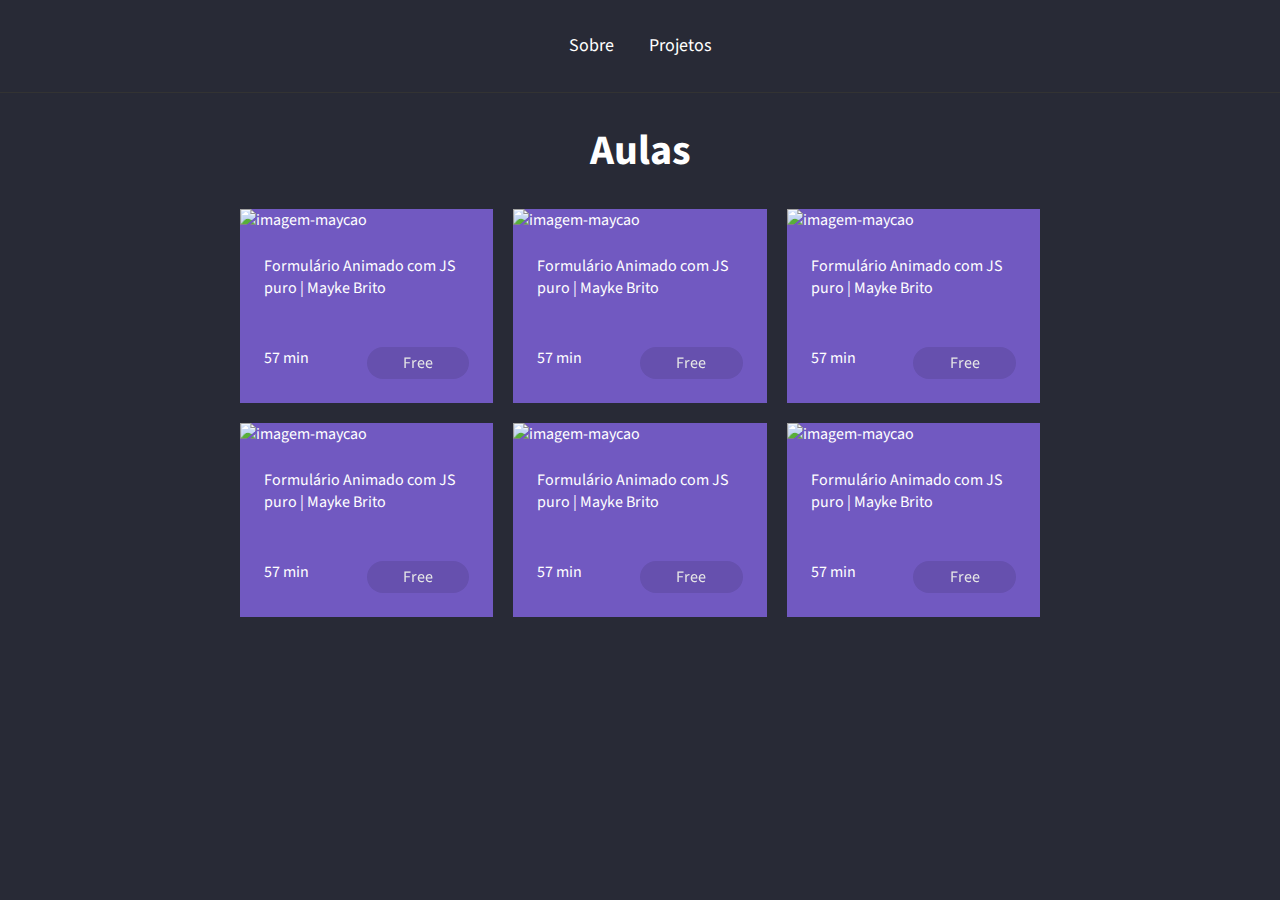
==== classes.html @ fd0c482b "Aplicando Display Grid" ====
<!DOCTYPE html>
<html>
  <head>
    <title>Vinicius Nunes</title>
    <link rel="preconnect" href="https://fonts.gstatic.com"/>
    <link  href="https://fonts.googleapis.com/css2?family=Source+Sans+Pro:wght@300&display=swap" rel="stylesheet"/>
    <link rel="stylesheet" href="style.css"/>
  </head>
  <body>
    <header>
      <div class="links">
        <a href="/">Sobre</a>
        <a href="/">Projetos</a>
      </div>
    </header>
 <div id="wrapper"> 
      <h1>Aulas</h1>
 </div>

     <section class="cards">

         <div class="card">
         <div class="card__image-container">
         <img src="https://img.youtube.com/vi/GykTLqODQuU/hqdefault.jpg" alt="imagem-maycao">
  </div>
   <div class="card__content">
    <p>Formulário Animado com JS puro | Mayke Brito</p>
   </div>
   <div class="card__info">
       <p>57 min </p>
      <p class="card__price">Free</p>
</div>
</div>




    <div class="card">
    <div class="card__image-container">
    <img src="https://img.youtube.com/vi/GykTLqODQuU/hqdefault.jpg" alt="imagem-maycao">
</div>
<div class="card__content">
<p>Formulário Animado com JS puro | Mayke Brito</p>
</div>
<div class="card__info">
  <p>57 min </p>
 <p class="card__price">Free</p>
</div>
</div>

<div class="card">
    <div class="card__image-container">
    <img src="https://img.youtube.com/vi/GykTLqODQuU/hqdefault.jpg" alt="imagem-maycao">
</div>
<div class="card__content">
<p>Formulário Animado com JS puro | Mayke Brito</p>
</div>
<div class="card__info">
  <p>57 min </p>
 <p class="card__price">Free</p>
</div>
</div>

<div class="card">
    <div class="card__image-container ">
    <img src="https://img.youtube.com/vi/GykTLqODQuU/hqdefault.jpg" alt="imagem-maycao">
</div>
<div class="card__content">
<p>Formulário Animado com JS puro | Mayke Brito</p>
</div>
<div class="card__info">
  <p>57 min </p>
 <p class="card__price">Free</p>
</div>
</div>

<div class="card">
    <div class="card__image-container ">
    <img src="https://img.youtube.com/vi/GykTLqODQuU/hqdefault.jpg" alt="imagem-maycao">
</div>
<div class="card__content">
<p>Formulário Animado com JS puro | Mayke Brito</p>
</div>
<div class="card__info">
  <p>57 min </p>
 <p class="card__price">Free</p>
</div>
</div>

<div class="card">
    <div class="card__image-container">
    <img src="https://img.youtube.com/vi/GykTLqODQuU/hqdefault.jpg" alt="imagem-maycao">
</div>
<div class="card__content">
<p>Formulário Animado com JS puro | Mayke Brito</p>
</div>
<div class="card__info">
  <p>57 min </p>
 <p class="card__price">Free</p>
</div>
</div>
     </section>



        </body>
        </html>
---- style.css ----
* { 
    margin: 0;
    padding: 0;
    border: 0;
  }

  :root { 
    --color-green:#50fa7b;
    --color-rocket:#7159c1;
  }
  
  
  body { 
     background: #282a36;
     color: white;
     font-family: 'Source Sans Pro', sans-serif;
  
  }
  
  header { 
     padding: 32px;
     border-bottom:  1px solid #333;
     background: rgba(0,0,0,0,1);
  }
  
  .links{ 
    text-align: center;
  
  }
  
  .links a {
     color: white; 
     font-size: 18px;
     line-height: 28px;
     margin: 0 16px;
     text-decoration: none;
     
  }
  
  
  .links a:hover { 
        color:  var(--color-green);
        transition: color 200ms;
  } 

#wrapper { 
   text-align: center;
   padding: 32px;
    
}

#wrapper img { 
  border-radius: 50%;
  border: 5px solid  var(--color-green);
  margin-bottom: 32px;
  height: 300px;

}

#wrapper h1 { 
   font-size: 42px;
   line-height: 52px;
   font-weight: bold;
}

#wrapper h2 {
   font-size: 24px;
   font-weight: normal;
   line-height: 34px;
   margin-top: 8px;
   opacity: 0.8;
   
}

#wrapper p { 
   max-width: 500px ;
   margin: 32px auto;
   font-size: 24px;
   line-height: 34px;
  
}

#links-footer a  { 
 text-decoration: underline;
 border-bottom:  1px solid var(--color-green);


}


/*=== CARDS ===*/

.cards { 
  max-width: 800px;
  margin: 0 auto;
  display: grid;
  grid-template-columns: 1fr 1fr 1fr;
  gap: 20px;

}

.card { 
  background-color: var(--color-rocket);
}

.card__image-container img {
   width: 100%; 
}

.card__content, 
.card__info  { 
  padding: 24px;
}


.card__info { 
  display: grid;
  grid-template-columns: 1fr 1fr;
}

.card__price  { 
   background-color: var(--color-rocket);
   filter: brightness(90%);
   padding: 5px 20px;
   border-radius: 20px;
   text-align: center;
}
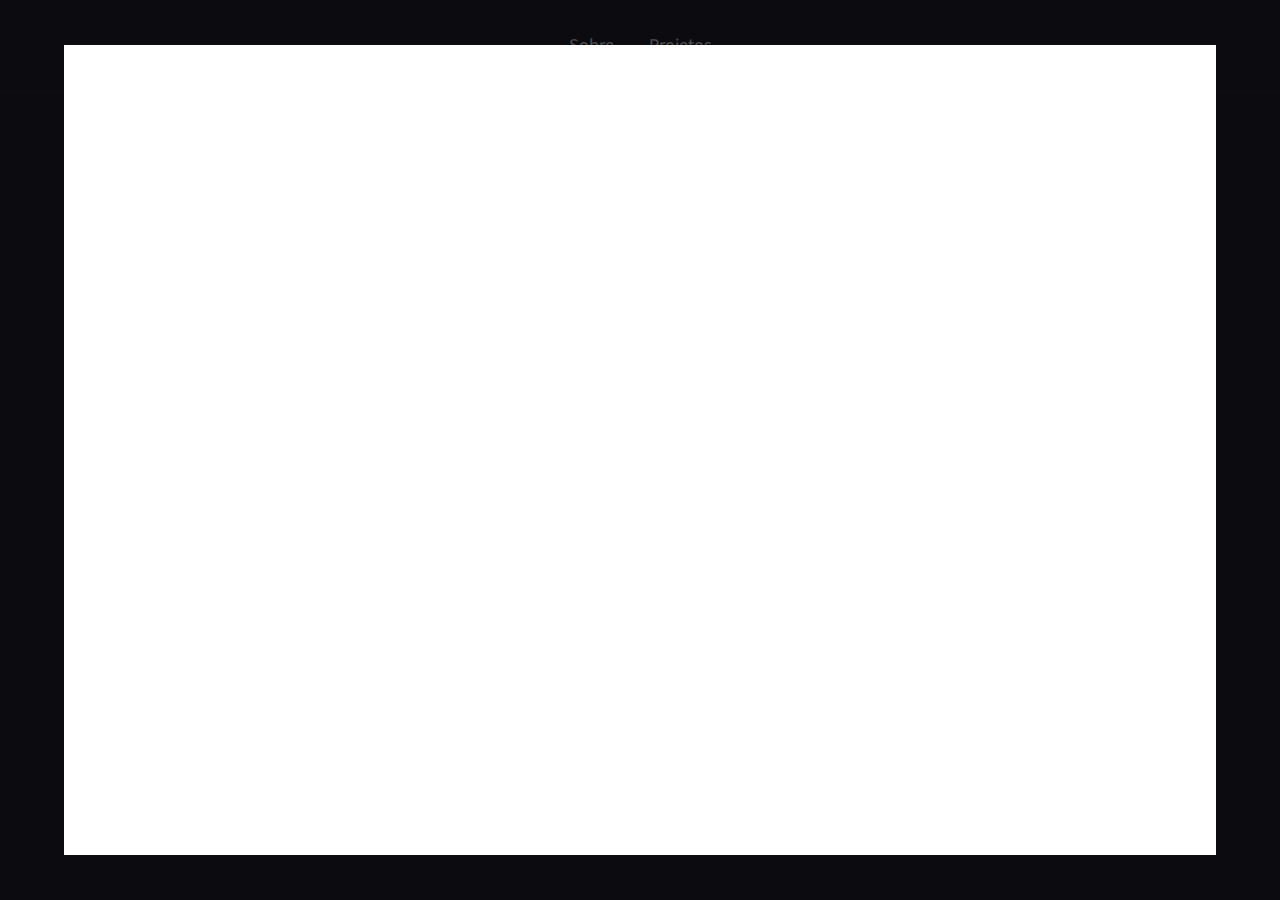
==== commit 2f7108bb: "Aplicando Fundo MODAL" ====
--- a/classes.html
+++ b/classes.html
@@ -21,7 +21,7 @@
 
          <div class="card">
          <div class="card__image-container">
-         <img src="https://img.youtube.com/vi/GykTLqODQuU/hqdefault.jpg" alt="imagem-maycao">
+         <img src="https://thumbnailgrabber.com/image/HJlJUODC_.jpg" alt="imagem-maycao">
   </div>
    <div class="card__content">
     <p>Formulário Animado com JS puro | Mayke Brito</p>
@@ -37,7 +37,7 @@
 
     <div class="card">
     <div class="card__image-container">
-    <img src="https://img.youtube.com/vi/GykTLqODQuU/hqdefault.jpg" alt="imagem-maycao">
+    <img src="https://thumbnailgrabber.com/image/ByNFBuwRO.jpg" alt="imagem-maycao">
 </div>
 <div class="card__content">
 <p>Formulário Animado com JS puro | Mayke Brito</p>
@@ -50,7 +50,7 @@
 
 <div class="card">
     <div class="card__image-container">
-    <img src="https://img.youtube.com/vi/GykTLqODQuU/hqdefault.jpg" alt="imagem-maycao">
+    <img src="https://thumbnailgrabber.com/image/SJQ3rdw0d.jpg" alt="imagem-maycao">
 </div>
 <div class="card__content">
 <p>Formulário Animado com JS puro | Mayke Brito</p>
@@ -63,7 +63,7 @@
 
 <div class="card">
     <div class="card__image-container ">
-    <img src="https://img.youtube.com/vi/GykTLqODQuU/hqdefault.jpg" alt="imagem-maycao">
+    <img src="https://img.youtube.com/vi/ghTrp1x_1As/maxresdefault.jpg" alt="imagem-maycao">
 </div>
 <div class="card__content">
 <p>Formulário Animado com JS puro | Mayke Brito</p>
@@ -76,7 +76,7 @@
 
 <div class="card">
     <div class="card__image-container ">
-    <img src="https://img.youtube.com/vi/GykTLqODQuU/hqdefault.jpg" alt="imagem-maycao">
+    <img src="https://thumbnailgrabber.com/image/SJTbLdPRu.jpg" alt="imagem-maycao">
 </div>
 <div class="card__content">
 <p>Formulário Animado com JS puro | Mayke Brito</p>
@@ -89,7 +89,7 @@
 
 <div class="card">
     <div class="card__image-container">
-    <img src="https://img.youtube.com/vi/GykTLqODQuU/hqdefault.jpg" alt="imagem-maycao">
+    <img src="https://thumbnailgrabber.com/image/SJCL8_wC_.jpg" alt="imagem-maycao">
 </div>
 <div class="card__content">
 <p>Formulário Animado com JS puro | Mayke Brito</p>
@@ -101,6 +101,13 @@
 </div>
      </section>
 
+     <div class="modal-overlay">
+        <div class="modal">
+        
+
+        </div>
+     </div>
+
 
 
         </body>
--- a/style.css
+++ b/style.css
@@ -124,4 +124,24 @@
    padding: 5px 20px;
    border-radius: 20px;
    text-align: center;
+}
+
+
+/*=== MODAL ==== */
+
+.modal-overlay { 
+  background-color: rgba(0,0,0,0.7);
+  width: 100%;
+  height: 100%;
+  position: fixed;
+  top: 0px;
+
+}
+
+.modal { 
+   background-color: white;
+   width: 90%;
+   height: 90%;
+   margin: 5vh auto;
+
 }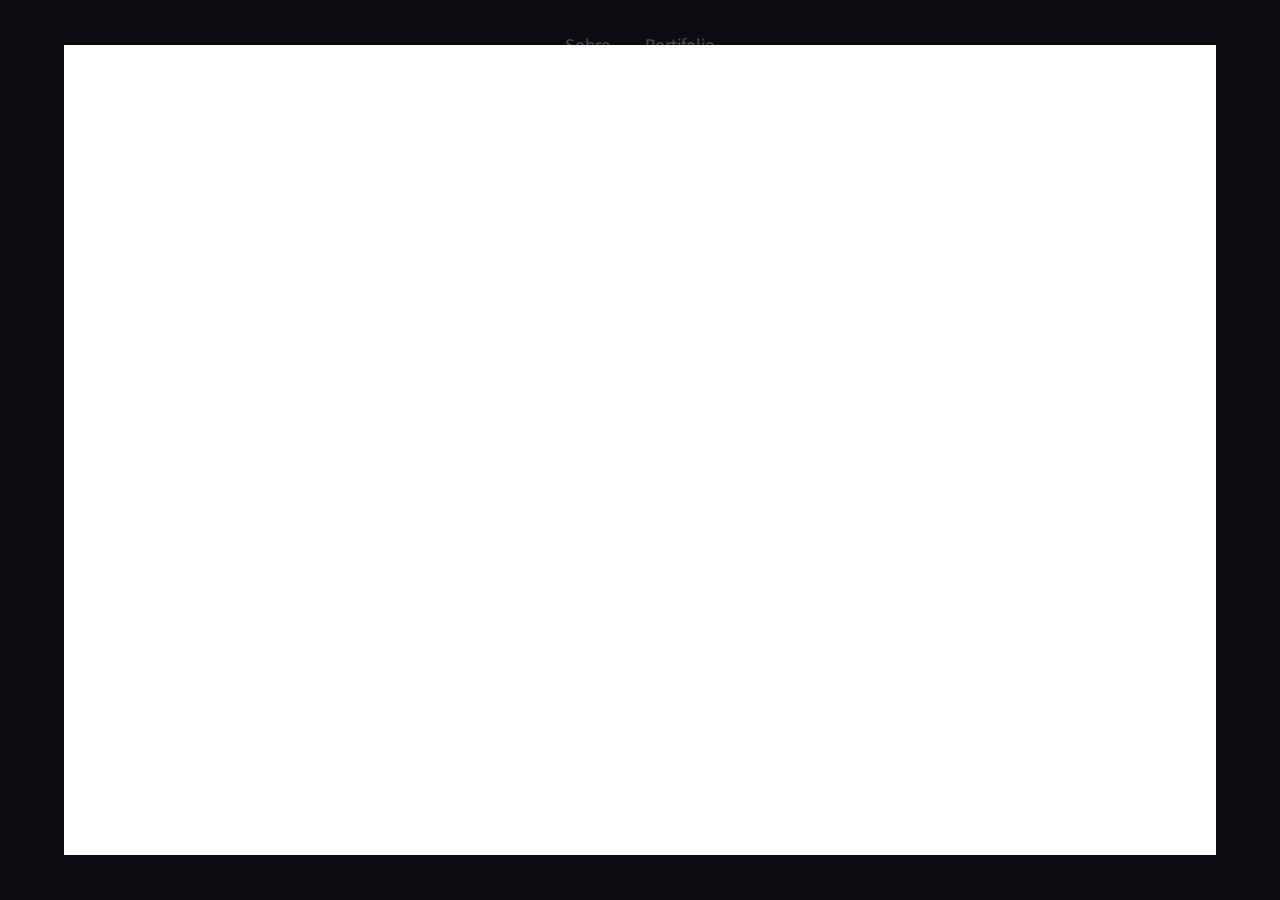
==== commit eff4b029: "Iniciando Backend" ====
--- a/classes.html
+++ b/classes.html
@@ -4,13 +4,13 @@
     <title>Vinicius Nunes</title>
     <link rel="preconnect" href="https://fonts.gstatic.com"/>
     <link  href="https://fonts.googleapis.com/css2?family=Source+Sans+Pro:wght@300&display=swap" rel="stylesheet"/>
-    <link rel="stylesheet" href="style.css"/>
+    <link rel="stylesheet" href="/style.css"/>
   </head>
   <body>
     <header>
       <div class="links">
-        <a href="/">Sobre</a>
-        <a href="/">Projetos</a>
+        <a href="/sobre">Sobre</a>
+        <a href="/portifolio">Portifolio</a>
       </div>
     </header>
  <div id="wrapper"> 
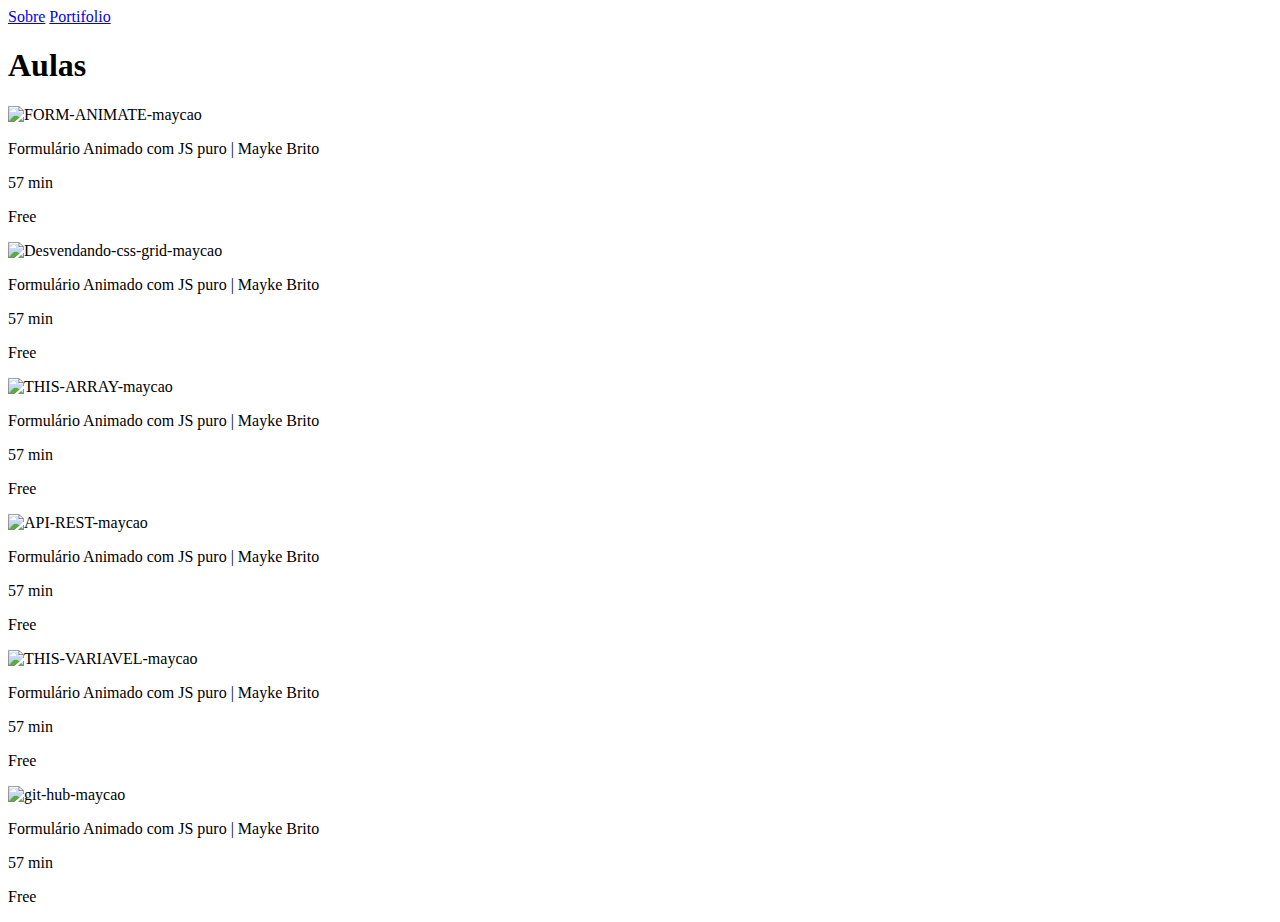
==== commit 263fcf2e: "Organizando imagem GRID" ====
--- a/classes.html
+++ b/classes.html
@@ -1,114 +1,117 @@
 <!DOCTYPE html>
 <html>
-  <head>
-    <title>Vinicius Nunes</title>
-    <link rel="preconnect" href="https://fonts.gstatic.com"/>
-    <link  href="https://fonts.googleapis.com/css2?family=Source+Sans+Pro:wght@300&display=swap" rel="stylesheet"/>
-    <link rel="stylesheet" href="/style.css"/>
-  </head>
-  <body>
-    <header>
-      <div class="links">
-        <a href="/sobre">Sobre</a>
-        <a href="/portifolio">Portifolio</a>
+
+<head>
+  <title>Vinicius Nunes</title>
+  <link rel="preconnect" href="https://fonts.gstatic.com" />
+  <link href="https://fonts.googleapis.com/css2?family=Source+Sans+Pro:wght@300&display=swap" rel="stylesheet" />
+  <link rel="stylesheet" href="/Primeiro-Portifolio/style.css" />
+</head>
+
+<body>
+  <header>
+    <div class="links">
+      <a href="/sobre">Sobre</a>
+      <a href="/portifolio">Portifolio</a>
+    </div>
+  </header>
+  <div id="wrapper">
+    <h1>Aulas</h1>
+  </div>
+
+  <section class="cards">
+
+    <div class="card">
+      <div class="card__image-container">
+        <img src="https://img.youtube.com/vi/GykTLqODQuU/maxresdefault.jpg" alt="FORM-ANIMATE-maycao">
       </div>
-    </header>
- <div id="wrapper"> 
-      <h1>Aulas</h1>
- </div>
-
-     <section class="cards">
-
-         <div class="card">
-         <div class="card__image-container">
-         <img src="https://thumbnailgrabber.com/image/HJlJUODC_.jpg" alt="imagem-maycao">
-  </div>
-   <div class="card__content">
-    <p>Formulário Animado com JS puro | Mayke Brito</p>
-   </div>
-   <div class="card__info">
-       <p>57 min </p>
-      <p class="card__price">Free</p>
-</div>
-</div>
+      <div class="card__content">
+        <p>Formulário Animado com JS puro | Mayke Brito</p>
+      </div>
+      <div class="card__info">
+        <p>57 min </p>
+        <p class="card__price">Free</p>
+      </div>
+    </div>
 
 
 
 
     <div class="card">
-    <div class="card__image-container">
-    <img src="https://thumbnailgrabber.com/image/ByNFBuwRO.jpg" alt="imagem-maycao">
-</div>
-<div class="card__content">
-<p>Formulário Animado com JS puro | Mayke Brito</p>
-</div>
-<div class="card__info">
-  <p>57 min </p>
- <p class="card__price">Free</p>
-</div>
-</div>
+      <div class="card__image-container">
+        <img src="https://img.youtube.com/vi/HN1UjzRSdBk/maxresdefault.jpg" alt="Desvendando-css-grid-maycao">
+      </div>
+      <div class="card__content">
+        <p>Formulário Animado com JS puro | Mayke Brito</p>
+      </div>
+      <div class="card__info">
+        <p>57 min </p>
+        <p class="card__price">Free</p>
+      </div>
+    </div>
 
-<div class="card">
-    <div class="card__image-container">
-    <img src="https://thumbnailgrabber.com/image/SJQ3rdw0d.jpg" alt="imagem-maycao">
-</div>
-<div class="card__content">
-<p>Formulário Animado com JS puro | Mayke Brito</p>
-</div>
-<div class="card__info">
-  <p>57 min </p>
- <p class="card__price">Free</p>
-</div>
-</div>
+    <div class="card">
+      <div class="card__image-container">
+        <img src="https://img.youtube.com/vi/rAzHvYnQ8DY/maxresdefault.jpg" alt="THIS-ARRAY-maycao">
+      </div>
+      <div class="card__content">
+        <p>Formulário Animado com JS puro | Mayke Brito</p>
+      </div>
+      <div class="card__info">
+        <p>57 min </p>
+        <p class="card__price">Free</p>
+      </div>
+    </div>
 
-<div class="card">
-    <div class="card__image-container ">
-    <img src="https://img.youtube.com/vi/ghTrp1x_1As/maxresdefault.jpg" alt="imagem-maycao">
-</div>
-<div class="card__content">
-<p>Formulário Animado com JS puro | Mayke Brito</p>
-</div>
-<div class="card__info">
-  <p>57 min </p>
- <p class="card__price">Free</p>
-</div>
-</div>
+    <div class="card">
+      <div class="card__image-container ">
+        <img src="https://img.youtube.com/vi/ghTrp1x_1As/maxresdefault.jpg" alt="API-REST-maycao">
+      </div>
+      <div class="card__content">
+        <p>Formulário Animado com JS puro | Mayke Brito</p>
+      </div>
+      <div class="card__info">
+        <p>57 min </p>
+        <p class="card__price">Free</p>
+      </div>
+    </div>
 
-<div class="card">
-    <div class="card__image-container ">
-    <img src="https://thumbnailgrabber.com/image/SJTbLdPRu.jpg" alt="imagem-maycao">
-</div>
-<div class="card__content">
-<p>Formulário Animado com JS puro | Mayke Brito</p>
-</div>
-<div class="card__info">
-  <p>57 min </p>
- <p class="card__price">Free</p>
-</div>
-</div>
+    <div class="card">
+      <div class="card__image-container ">
+        <img src="https://img.youtube.com/vi/GSqR2i-Pq6o/maxresdefault.jpg" alt="THIS-VARIAVEL-maycao">
+      </div>
+      <div class="card__content">
+        <p>Formulário Animado com JS puro | Mayke Brito</p>
+      </div>
+      <div class="card__info">
+        <p>57 min </p>
+        <p class="card__price">Free</p>
+      </div>
+    </div>
 
-<div class="card">
-    <div class="card__image-container">
-    <img src="https://thumbnailgrabber.com/image/SJCL8_wC_.jpg" alt="imagem-maycao">
-</div>
-<div class="card__content">
-<p>Formulário Animado com JS puro | Mayke Brito</p>
-</div>
-<div class="card__info">
-  <p>57 min </p>
- <p class="card__price">Free</p>
-</div>
-</div>
-     </section>
+    <div class="card">
+      <div class="card__image-container">
+        <img src="https://img.youtube.com/vi/2alg7MQ6_sI/maxresdefault.jpg" alt="git-hub-maycao">
+      </div>
+      <div class="card__content">
+        <p>Formulário Animado com JS puro | Mayke Brito</p>
+      </div>
+      <div class="card__info">
+        <p>57 min </p>
+        <p class="card__price">Free</p>
+      </div>
+    </div>
+  </section>
 
-     <div class="modal-overlay">
-        <div class="modal">
-        
-
-        </div>
-     </div>
+  <div class="modal-overlay">
 
 
 
-        </body>
-        </html>+  </div>
+  </div>
+
+
+
+</body>
+
+</html>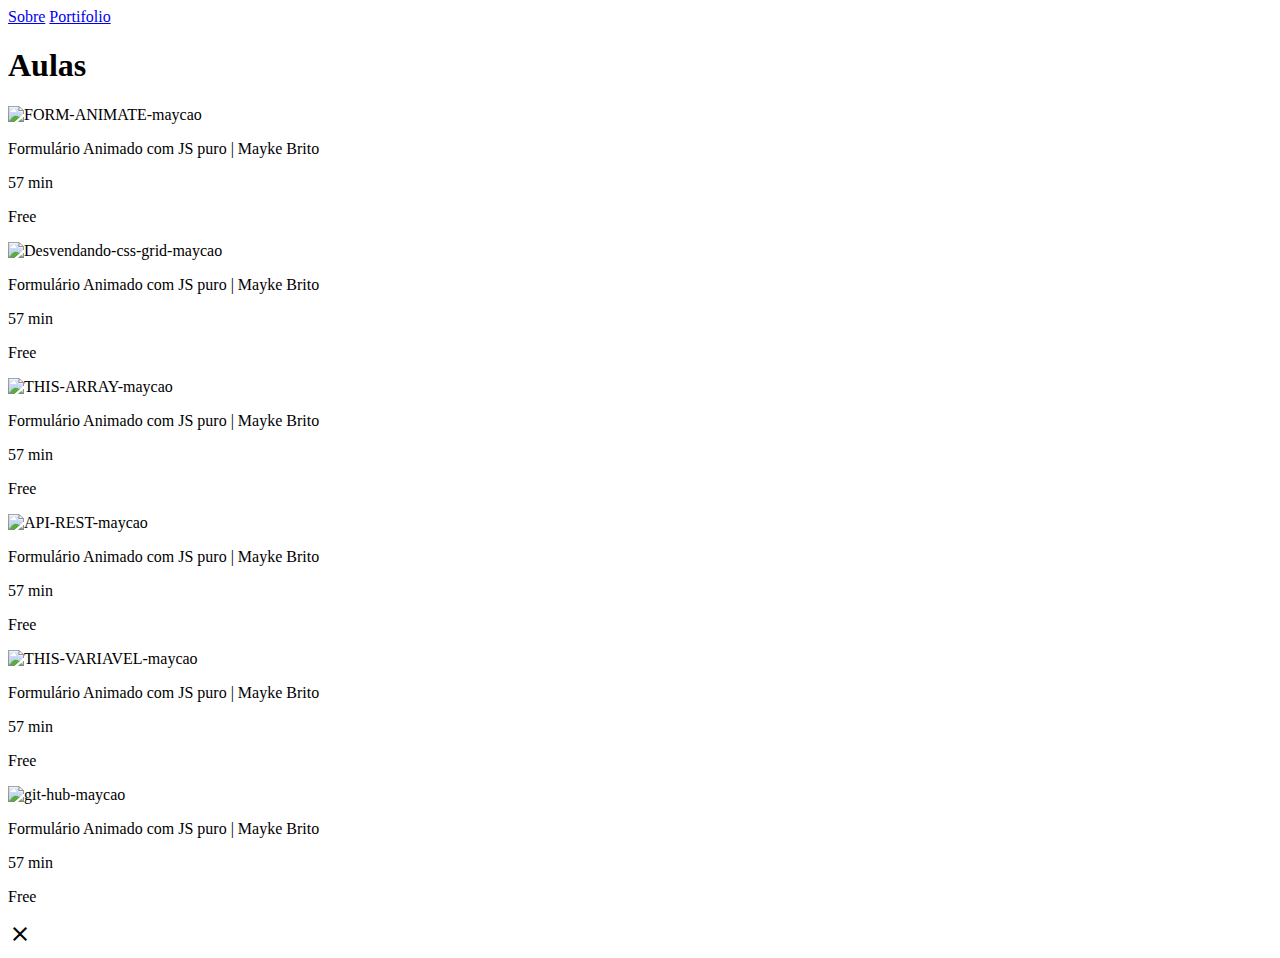
==== commit 8e9deeb9: "Inserindo Modal" ====
--- a/classes.html
+++ b/classes.html
@@ -3,6 +3,7 @@
 
 <head>
   <title>Vinicius Nunes</title>
+  <link href="https://fonts.googleapis.com/icon?family=Material+Icons" rel="stylesheet">
   <link rel="preconnect" href="https://fonts.gstatic.com" />
   <link href="https://fonts.googleapis.com/css2?family=Source+Sans+Pro:wght@300&display=swap" rel="stylesheet" />
   <link rel="stylesheet" href="/Primeiro-Portifolio/style.css" />
@@ -104,6 +105,14 @@
   </section>
 
   <div class="modal-overlay">
+    <div class="modal">
+      <a class="close-modal">
+        <i class="material-icons">close</i>
+        <div class="modal-content">
+
+        </div>
+    </div>
+
 
 
 
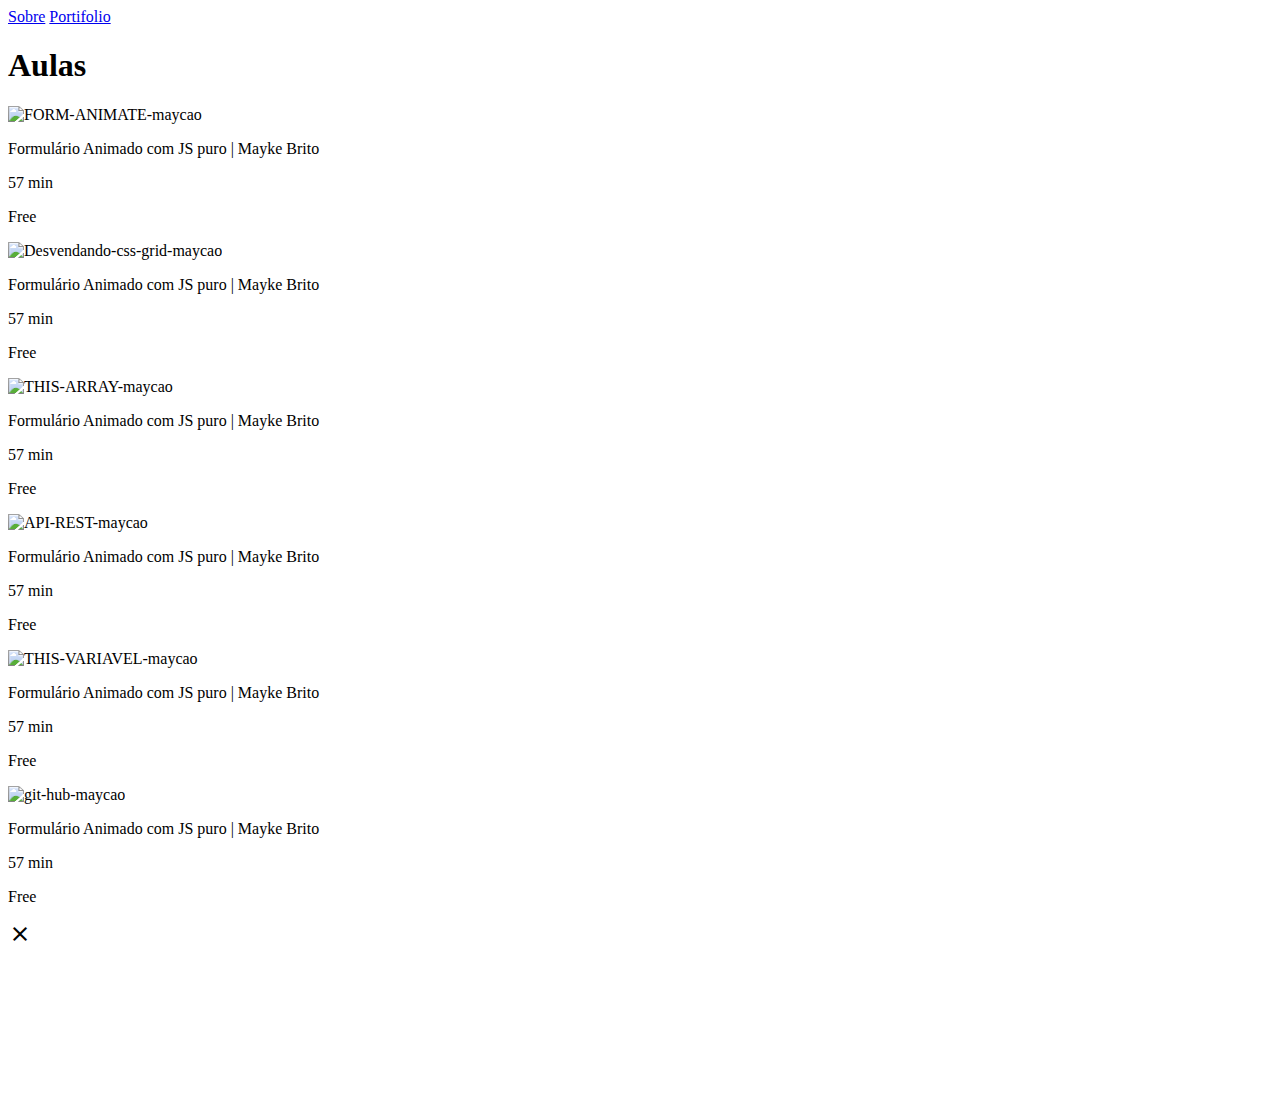
==== commit 25175280: "video abre e fecha no button close via JS" ====
--- a/classes.html
+++ b/classes.html
@@ -22,7 +22,7 @@
 
   <section class="cards">
 
-    <div class="card">
+    <div class="card" id="GykTLqODQuU">
       <div class="card__image-container">
         <img src="https://img.youtube.com/vi/GykTLqODQuU/maxresdefault.jpg" alt="FORM-ANIMATE-maycao">
       </div>
@@ -38,7 +38,7 @@
 
 
 
-    <div class="card">
+    <div class="card" id="HN1UjzRSdBk">
       <div class="card__image-container">
         <img src="https://img.youtube.com/vi/HN1UjzRSdBk/maxresdefault.jpg" alt="Desvendando-css-grid-maycao">
       </div>
@@ -51,7 +51,7 @@
       </div>
     </div>
 
-    <div class="card">
+    <div class="card" id="rAzHvYnQ8DY">
       <div class="card__image-container">
         <img src="https://img.youtube.com/vi/rAzHvYnQ8DY/maxresdefault.jpg" alt="THIS-ARRAY-maycao">
       </div>
@@ -64,7 +64,7 @@
       </div>
     </div>
 
-    <div class="card">
+    <div class="card" id="ghTrp1x_1As">
       <div class="card__image-container ">
         <img src="https://img.youtube.com/vi/ghTrp1x_1As/maxresdefault.jpg" alt="API-REST-maycao">
       </div>
@@ -77,7 +77,7 @@
       </div>
     </div>
 
-    <div class="card">
+    <div class="card" id="GSqR2i-Pq6o">
       <div class="card__image-container ">
         <img src="https://img.youtube.com/vi/GSqR2i-Pq6o/maxresdefault.jpg" alt="THIS-VARIAVEL-maycao">
       </div>
@@ -90,7 +90,7 @@
       </div>
     </div>
 
-    <div class="card">
+    <div class="card" id="2alg7MQ6_sI">
       <div class="card__image-container">
         <img src="https://img.youtube.com/vi/2alg7MQ6_sI/maxresdefault.jpg" alt="git-hub-maycao">
       </div>
@@ -108,16 +108,21 @@
     <div class="modal">
       <a class="close-modal">
         <i class="material-icons">close</i>
-        <div class="modal-content">
+      </a>
 
-        </div>
-    </div>
+      <div class="modal-content">
+        <iframe src="" frameborder="0"></iframe>
 
 
+      </div>
+    </div>
+  </div>
+  </div>
 
 
-  </div>
-  </div>
+  <script src="scripts.js"></script>
+
+
 
 
 
